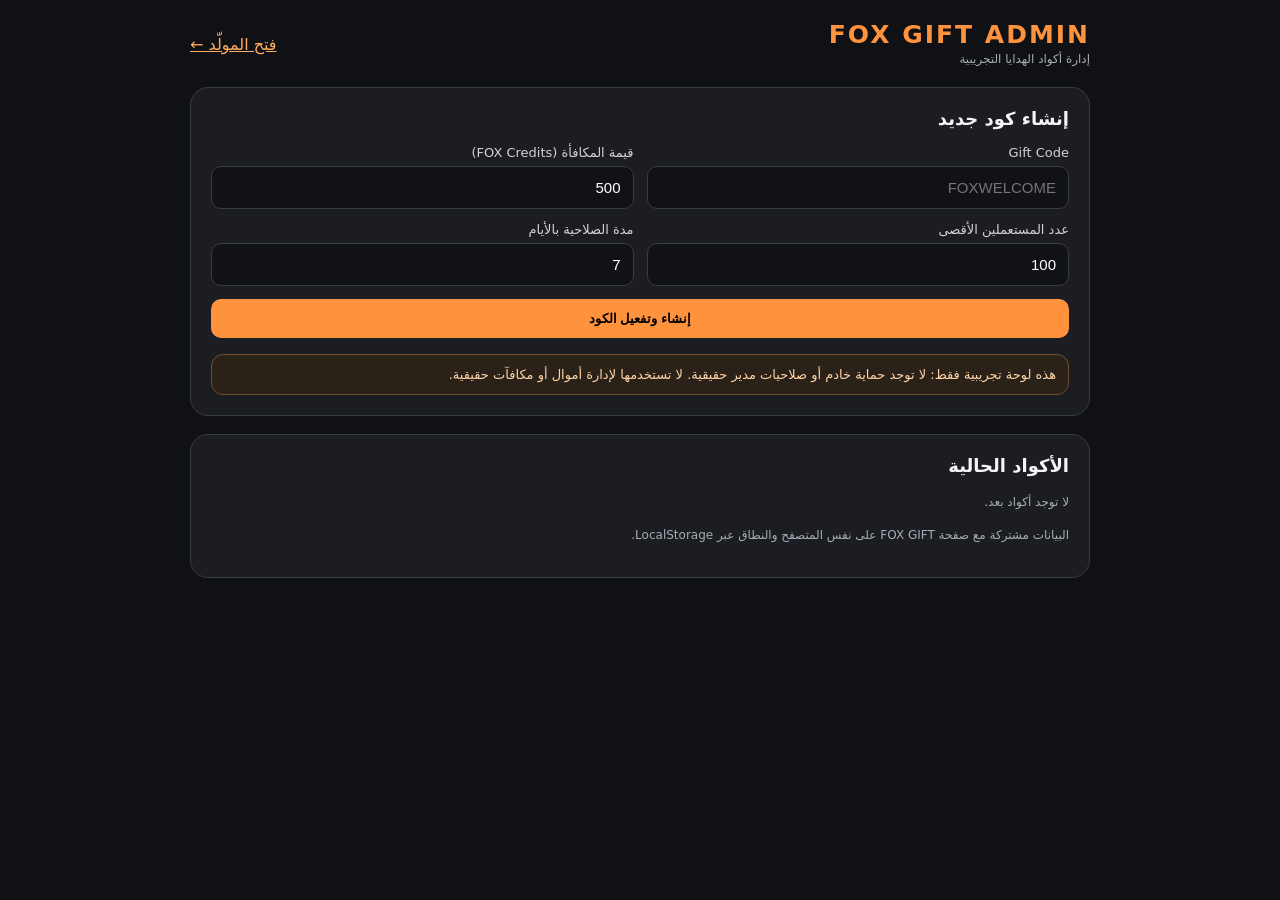
==== FOX-GIFT-ADMIN/index.html @ 8b59bb41 "Add FOX GIFT admin demo panel" ====
<!doctype html>
<html lang="ar" dir="rtl"><head><meta charset="utf-8"><meta name="viewport" content="width=device-width,initial-scale=1"><title>FOX GIFT ADMIN</title>
<style>
:root{--bg:#101114;--panel:#1b1d22;--line:#383b43;--orange:#ff923d;--muted:#a8abb3}*{box-sizing:border-box}body{margin:0;background:#101114;color:#f5f5f6;font-family:system-ui,Arial;padding:20px}.wrap{max-width:900px;margin:auto}.top{display:flex;justify-content:space-between;align-items:center;gap:15px;flex-wrap:wrap}.brand{font-size:25px;font-weight:900;color:var(--orange);letter-spacing:2px}.top a{color:#ffad62}.panel{background:#1b1d22;border:1px solid var(--line);border-radius:18px;padding:20px;margin-top:18px}h2{font-size:18px;margin:0 0 16px}form{display:grid;grid-template-columns:repeat(2,minmax(0,1fr));gap:13px}label{font-size:13px;color:#d2d3d7}input{display:block;width:100%;margin-top:6px;padding:12px;border-radius:10px;border:1px solid var(--line);background:#101216;color:white;font-size:15px}button{border:0;border-radius:10px;padding:12px 15px;background:var(--orange);font-weight:800;cursor:pointer}.wide{grid-column:1/-1}.muted{color:var(--muted);font-size:12px;line-height:1.7}.notice{border:1px solid #72502f;background:#2a2118;padding:12px;border-radius:12px;color:#ffd4a7;margin-top:16px;font-size:13px}.list{display:grid;gap:10px}.item{padding:14px;border:1px solid var(--line);border-radius:12px;display:flex;justify-content:space-between;gap:12px;align-items:center;flex-wrap:wrap}.item strong{color:#ffb36c}.actions{display:flex;gap:8px}.secondary{background:#41444c;color:white}.danger{background:#8f3535;color:white}@media(max-width:600px){form{grid-template-columns:1fr}}
</style></head><body><div class="wrap">
<div class="top"><div><div class="brand">FOX GIFT ADMIN</div><div class="muted">إدارة أكواد الهدايا التجريبية</div></div><a href="../FOX-GIFT/index.html">فتح المولّد ←</a></div>
<div class="panel"><h2>إنشاء كود جديد</h2><form id="form">
<label>Gift Code<input id="code" required maxlength="32" placeholder="FOXWELCOME"></label>
<label>قيمة المكافأة (FOX Credits)<input id="reward" type="number" min="1" max="1000000" value="500" required></label>
<label>عدد المستعملين الأقصى<input id="uses" type="number" min="1" max="100000" value="100" required></label>
<label>مدة الصلاحية بالأيام<input id="days" type="number" min="1" max="365" value="7" required></label>
<button class="wide">إنشاء وتفعيل الكود</button></form>
<div class="notice">هذه لوحة تجريبية فقط: لا توجد حماية خادم أو صلاحيات مدير حقيقية. لا تستخدمها لإدارة أموال أو مكافآت حقيقية.</div></div>
<div class="panel"><h2>الأكواد الحالية</h2><div id="list" class="list"></div><p class="muted">البيانات مشتركة مع صفحة FOX GIFT على نفس المتصفح والنطاق عبر LocalStorage.</p></div>
</div>
<script>
const KEY="foxgift_demo_v1",$=id=>document.getElementById(id);
function load(){try{return JSON.parse(localStorage.getItem(KEY)||'{"codes":{},"claims":{}}')}catch{return {codes:{},claims:{}}}}
function save(db){localStorage.setItem(KEY,JSON.stringify(db));render()}
function esc(s){return String(s).replace(/[&<>"']/g,c=>({"&":"&amp;","<":"&lt;",">":"&gt;",'"':"&quot;","'":"&#39;"}[c]))}
$("form").onsubmit=e=>{e.preventDefault();const db=load(),code=$("code").value.trim().toUpperCase(),days=Number($("days").value),reward=Number($("reward").value),maxUses=Number($("uses").value);if(!/^[A-Z0-9_-]{4,32}$/.test(code)){alert("استعمل 4 إلى 32 حرفاً أو رقماً.");return}if(db.codes[code]){alert("هذا الكود موجود بالفعل.");return}db.codes[code]={reward,maxUses,expiresAt:Date.now()+days*86400000,active:true,secret:crypto.randomUUID(),claims:{},createdAt:Date.now()};save(db);e.target.reset()};
function render(){const db=load(),items=Object.entries(db.codes);$("list").innerHTML=items.length?items.map(([code,x])=>{const used=Object.keys(x.claims||{}).length,expired=Date.now()>x.expiresAt;return '<div class="item"><div><strong>'+esc(code)+'</strong><div class="muted">'+x.reward+' Credits · '+used+'/'+x.maxUses+' · '+(expired?'منتهي':new Date(x.expiresAt).toLocaleString())+' · '+(x.active?'فعال':'متوقف')+'</div></div><div class="actions"><button class="secondary" data-toggle="'+esc(code)+'">'+(x.active?'إيقاف':'تفعيل')+'</button><button class="danger" data-delete="'+esc(code)+'">حذف</button></div></div>'}).join(""):'<div class="muted">لا توجد أكواد بعد.</div>'}
$("list").onclick=e=>{const t=e.target.closest("[data-toggle]"),d=e.target.closest("[data-delete]"),db=load();if(t){const c=t.dataset.toggle;db.codes[c].active=!db.codes[c].active;save(db)}if(d){const c=d.dataset.delete;if(confirm("حذف الكود "+c+"؟")){delete db.codes[c];save(db)}}};
render();
</script></body></html>
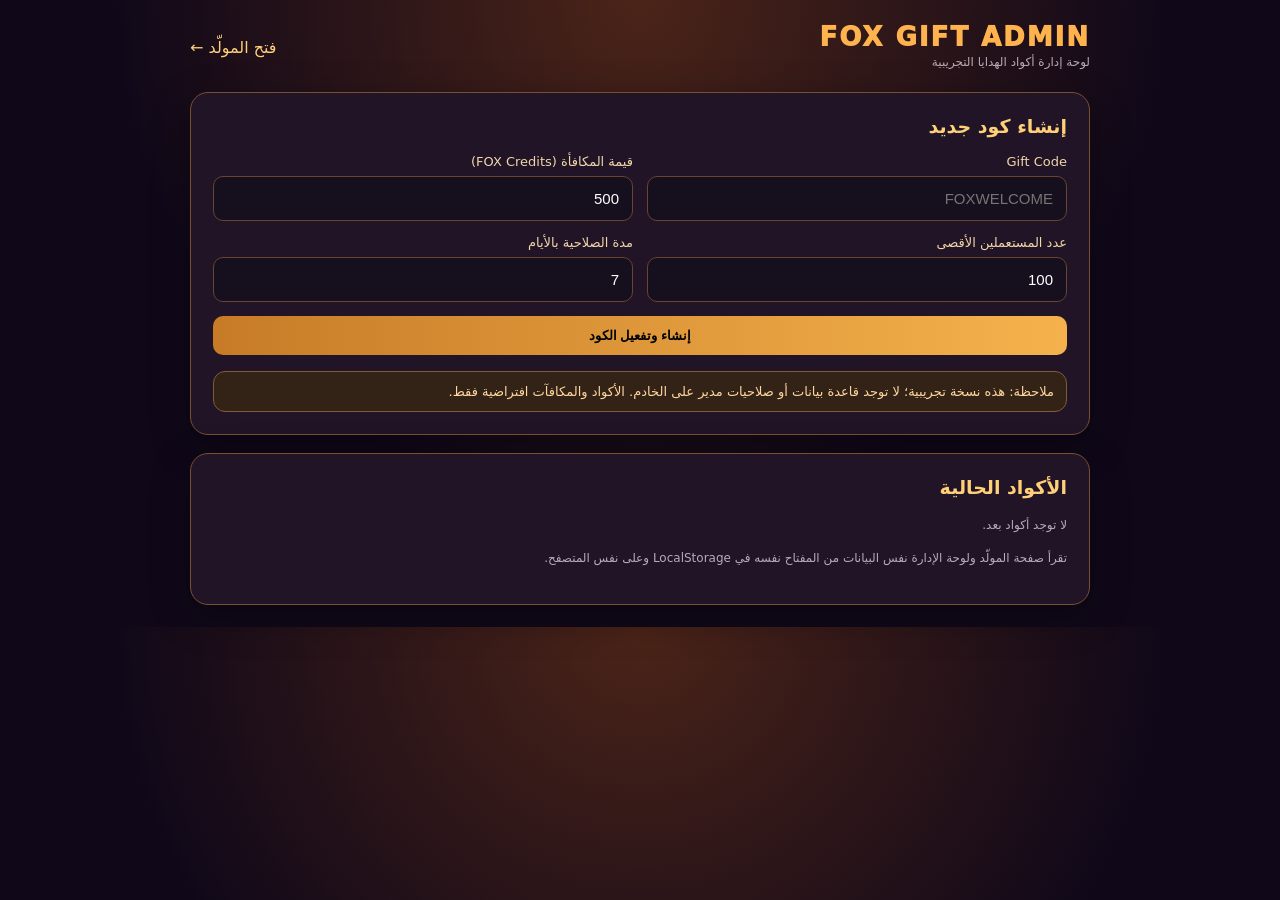
==== commit 383e40d5: "Fix FOX GIFT admin and generator navigation" ====
--- a/FOX-GIFT-ADMIN/index.html
+++ b/FOX-GIFT-ADMIN/index.html
@@ -1,25 +1,25 @@
 <!doctype html>
 <html lang="ar" dir="rtl"><head><meta charset="utf-8"><meta name="viewport" content="width=device-width,initial-scale=1"><title>FOX GIFT ADMIN</title>
 <style>
-:root{--bg:#101114;--panel:#1b1d22;--line:#383b43;--orange:#ff923d;--muted:#a8abb3}*{box-sizing:border-box}body{margin:0;background:#101114;color:#f5f5f6;font-family:system-ui,Arial;padding:20px}.wrap{max-width:900px;margin:auto}.top{display:flex;justify-content:space-between;align-items:center;gap:15px;flex-wrap:wrap}.brand{font-size:25px;font-weight:900;color:var(--orange);letter-spacing:2px}.top a{color:#ffad62}.panel{background:#1b1d22;border:1px solid var(--line);border-radius:18px;padding:20px;margin-top:18px}h2{font-size:18px;margin:0 0 16px}form{display:grid;grid-template-columns:repeat(2,minmax(0,1fr));gap:13px}label{font-size:13px;color:#d2d3d7}input{display:block;width:100%;margin-top:6px;padding:12px;border-radius:10px;border:1px solid var(--line);background:#101216;color:white;font-size:15px}button{border:0;border-radius:10px;padding:12px 15px;background:var(--orange);font-weight:800;cursor:pointer}.wide{grid-column:1/-1}.muted{color:var(--muted);font-size:12px;line-height:1.7}.notice{border:1px solid #72502f;background:#2a2118;padding:12px;border-radius:12px;color:#ffd4a7;margin-top:16px;font-size:13px}.list{display:grid;gap:10px}.item{padding:14px;border:1px solid var(--line);border-radius:12px;display:flex;justify-content:space-between;gap:12px;align-items:center;flex-wrap:wrap}.item strong{color:#ffb36c}.actions{display:flex;gap:8px}.secondary{background:#41444c;color:white}.danger{background:#8f3535;color:white}@media(max-width:600px){form{grid-template-columns:1fr}}
+*{box-sizing:border-box}body{margin:0;background:radial-gradient(ellipse at 50% 0,#4b2418,#100819 58%);color:#ffe6bd;font-family:system-ui,Arial;padding:22px}.wrap{max-width:900px;margin:auto}.top{display:flex;justify-content:space-between;align-items:center;gap:14px;flex-wrap:wrap}.brand{font-size:26px;font-weight:950;color:#ffb34e;letter-spacing:2px}.muted{color:#b9aab8;font-size:12px;line-height:1.8}.top a{color:#ffd078;text-decoration:none}.panel{background:#211426;border:1px solid #79502f;border-radius:18px;padding:22px;margin-top:18px;box-shadow:0 12px 40px #0005}h2{font-size:19px;margin:0 0 17px;color:#ffd078}form{display:grid;grid-template-columns:repeat(2,minmax(0,1fr));gap:14px}label{font-size:13px;color:#f1d6aa}input{display:block;width:100%;margin-top:7px;padding:13px;border-radius:10px;border:1px solid #69442f;background:#160f1e;color:white;font-size:15px}button{border:0;border-radius:10px;padding:12px 15px;background:linear-gradient(90deg,#c77b27,#f5b24c);font-weight:850;cursor:pointer}.wide{grid-column:1/-1}.notice{border:1px solid #805c36;background:#332316;padding:12px;border-radius:12px;color:#ffd6a0;margin-top:16px;font-size:13px}.list{display:grid;gap:10px}.item{padding:14px;border:1px solid #61432f;border-radius:12px;display:flex;justify-content:space-between;gap:12px;align-items:center;flex-wrap:wrap}.item strong{color:#ffca78}.actions{display:flex;gap:8px}.secondary{background:#4a414b;color:white}.danger{background:#8f3535;color:white}@media(max-width:600px){form{grid-template-columns:1fr}.panel{padding:17px}}
 </style></head><body><div class="wrap">
-<div class="top"><div><div class="brand">FOX GIFT ADMIN</div><div class="muted">إدارة أكواد الهدايا التجريبية</div></div><a href="../FOX-GIFT/index.html">فتح المولّد ←</a></div>
+<div class="top"><div><div class="brand">FOX GIFT ADMIN</div><div class="muted">لوحة إدارة أكواد الهدايا التجريبية</div></div><a href="../fox-gift/">فتح المولّد ←</a></div>
 <div class="panel"><h2>إنشاء كود جديد</h2><form id="form">
 <label>Gift Code<input id="code" required maxlength="32" placeholder="FOXWELCOME"></label>
 <label>قيمة المكافأة (FOX Credits)<input id="reward" type="number" min="1" max="1000000" value="500" required></label>
 <label>عدد المستعملين الأقصى<input id="uses" type="number" min="1" max="100000" value="100" required></label>
 <label>مدة الصلاحية بالأيام<input id="days" type="number" min="1" max="365" value="7" required></label>
 <button class="wide">إنشاء وتفعيل الكود</button></form>
-<div class="notice">هذه لوحة تجريبية فقط: لا توجد حماية خادم أو صلاحيات مدير حقيقية. لا تستخدمها لإدارة أموال أو مكافآت حقيقية.</div></div>
-<div class="panel"><h2>الأكواد الحالية</h2><div id="list" class="list"></div><p class="muted">البيانات مشتركة مع صفحة FOX GIFT على نفس المتصفح والنطاق عبر LocalStorage.</p></div>
+<div class="notice">ملاحظة: هذه نسخة تجريبية؛ لا توجد قاعدة بيانات أو صلاحيات مدير على الخادم. الأكواد والمكافآت افتراضية فقط.</div></div>
+<div class="panel"><h2>الأكواد الحالية</h2><div id="list" class="list"></div><p class="muted">تقرأ صفحة المولّد ولوحة الإدارة نفس البيانات من المفتاح نفسه في LocalStorage وعلى نفس المتصفح.</p></div>
 </div>
 <script>
 const KEY="foxgift_demo_v1",$=id=>document.getElementById(id);
-function load(){try{return JSON.parse(localStorage.getItem(KEY)||'{"codes":{},"claims":{}}')}catch{return {codes:{},claims:{}}}}
+function load(){try{return JSON.parse(localStorage.getItem(KEY)||'{"codes":{},"claims":{}}')}catch(e){return {codes:{},claims:{}}}}
 function save(db){localStorage.setItem(KEY,JSON.stringify(db));render()}
 function esc(s){return String(s).replace(/[&<>"']/g,c=>({"&":"&amp;","<":"&lt;",">":"&gt;",'"':"&quot;","'":"&#39;"}[c]))}
 $("form").onsubmit=e=>{e.preventDefault();const db=load(),code=$("code").value.trim().toUpperCase(),days=Number($("days").value),reward=Number($("reward").value),maxUses=Number($("uses").value);if(!/^[A-Z0-9_-]{4,32}$/.test(code)){alert("استعمل 4 إلى 32 حرفاً أو رقماً.");return}if(db.codes[code]){alert("هذا الكود موجود بالفعل.");return}db.codes[code]={reward,maxUses,expiresAt:Date.now()+days*86400000,active:true,secret:crypto.randomUUID(),claims:{},createdAt:Date.now()};save(db);e.target.reset()};
 function render(){const db=load(),items=Object.entries(db.codes);$("list").innerHTML=items.length?items.map(([code,x])=>{const used=Object.keys(x.claims||{}).length,expired=Date.now()>x.expiresAt;return '<div class="item"><div><strong>'+esc(code)+'</strong><div class="muted">'+x.reward+' Credits · '+used+'/'+x.maxUses+' · '+(expired?'منتهي':new Date(x.expiresAt).toLocaleString())+' · '+(x.active?'فعال':'متوقف')+'</div></div><div class="actions"><button class="secondary" data-toggle="'+esc(code)+'">'+(x.active?'إيقاف':'تفعيل')+'</button><button class="danger" data-delete="'+esc(code)+'">حذف</button></div></div>'}).join(""):'<div class="muted">لا توجد أكواد بعد.</div>'}
 $("list").onclick=e=>{const t=e.target.closest("[data-toggle]"),d=e.target.closest("[data-delete]"),db=load();if(t){const c=t.dataset.toggle;db.codes[c].active=!db.codes[c].active;save(db)}if(d){const c=d.dataset.delete;if(confirm("حذف الكود "+c+"؟")){delete db.codes[c];save(db)}}};
-render();
+window.addEventListener("storage",render);render();
 </script></body></html>
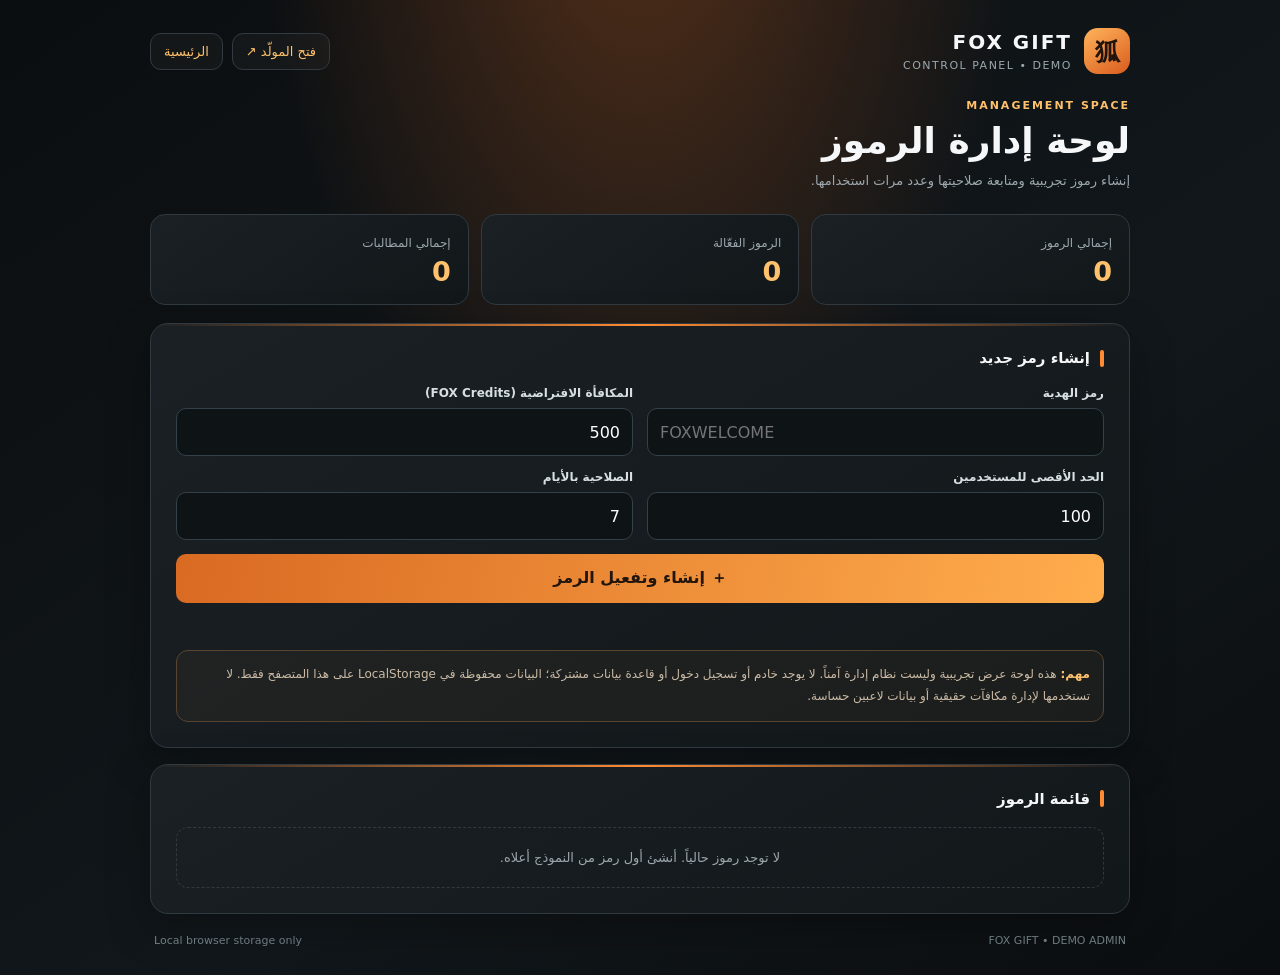
==== commit 3d65972b: "Redesign FOX GIFT admin dashboard" ====
--- a/FOX-GIFT-ADMIN/index.html
+++ b/FOX-GIFT-ADMIN/index.html
@@ -1,25 +1,68 @@
 <!doctype html>
-<html lang="ar" dir="rtl"><head><meta charset="utf-8"><meta name="viewport" content="width=device-width,initial-scale=1"><title>FOX GIFT ADMIN</title>
+<html lang="ar" dir="rtl">
+<head>
+<meta charset="utf-8"><meta name="viewport" content="width=device-width,initial-scale=1"><meta name="theme-color" content="#101316">
+<title>FOX GIFT | لوحة التحكم التجريبية</title>
 <style>
-*{box-sizing:border-box}body{margin:0;background:radial-gradient(ellipse at 50% 0,#4b2418,#100819 58%);color:#ffe6bd;font-family:system-ui,Arial;padding:22px}.wrap{max-width:900px;margin:auto}.top{display:flex;justify-content:space-between;align-items:center;gap:14px;flex-wrap:wrap}.brand{font-size:26px;font-weight:950;color:#ffb34e;letter-spacing:2px}.muted{color:#b9aab8;font-size:12px;line-height:1.8}.top a{color:#ffd078;text-decoration:none}.panel{background:#211426;border:1px solid #79502f;border-radius:18px;padding:22px;margin-top:18px;box-shadow:0 12px 40px #0005}h2{font-size:19px;margin:0 0 17px;color:#ffd078}form{display:grid;grid-template-columns:repeat(2,minmax(0,1fr));gap:14px}label{font-size:13px;color:#f1d6aa}input{display:block;width:100%;margin-top:7px;padding:13px;border-radius:10px;border:1px solid #69442f;background:#160f1e;color:white;font-size:15px}button{border:0;border-radius:10px;padding:12px 15px;background:linear-gradient(90deg,#c77b27,#f5b24c);font-weight:850;cursor:pointer}.wide{grid-column:1/-1}.notice{border:1px solid #805c36;background:#332316;padding:12px;border-radius:12px;color:#ffd6a0;margin-top:16px;font-size:13px}.list{display:grid;gap:10px}.item{padding:14px;border:1px solid #61432f;border-radius:12px;display:flex;justify-content:space-between;gap:12px;align-items:center;flex-wrap:wrap}.item strong{color:#ffca78}.actions{display:flex;gap:8px}.secondary{background:#4a414b;color:white}.danger{background:#8f3535;color:white}@media(max-width:600px){form{grid-template-columns:1fr}.panel{padding:17px}}
-</style></head><body><div class="wrap">
-<div class="top"><div><div class="brand">FOX GIFT ADMIN</div><div class="muted">لوحة إدارة أكواد الهدايا التجريبية</div></div><a href="../fox-gift/">فتح المولّد ←</a></div>
-<div class="panel"><h2>إنشاء كود جديد</h2><form id="form">
-<label>Gift Code<input id="code" required maxlength="32" placeholder="FOXWELCOME"></label>
-<label>قيمة المكافأة (FOX Credits)<input id="reward" type="number" min="1" max="1000000" value="500" required></label>
-<label>عدد المستعملين الأقصى<input id="uses" type="number" min="1" max="100000" value="100" required></label>
-<label>مدة الصلاحية بالأيام<input id="days" type="number" min="1" max="365" value="7" required></label>
-<button class="wide">إنشاء وتفعيل الكود</button></form>
-<div class="notice">ملاحظة: هذه نسخة تجريبية؛ لا توجد قاعدة بيانات أو صلاحيات مدير على الخادم. الأكواد والمكافآت افتراضية فقط.</div></div>
-<div class="panel"><h2>الأكواد الحالية</h2><div id="list" class="list"></div><p class="muted">تقرأ صفحة المولّد ولوحة الإدارة نفس البيانات من المفتاح نفسه في LocalStorage وعلى نفس المتصفح.</p></div>
+:root{color-scheme:dark;--bg:#0b0e10;--panel:#151a1e;--panel2:#1c2328;--line:#303a40;--orange:#ff8b32;--gold:#ffc16b;--muted:#9ca8ae;--white:#f5f7f8;--green:#64d6a0;--red:#ff7777}
+*{box-sizing:border-box}body{margin:0;min-height:100vh;background:radial-gradient(ellipse at 50% -15%,#553019 0,transparent 42%),linear-gradient(145deg,#0b0e10,#11171b 60%,#0b0e10);color:var(--white);font-family:system-ui,-apple-system,"Segoe UI",Arial,sans-serif;padding:20px}
+a{color:var(--gold);text-decoration:none}.shell{width:min(100%,980px);margin:auto}.top{display:flex;align-items:center;justify-content:space-between;gap:14px;flex-wrap:wrap;margin:8px 0 25px}.brand{display:flex;align-items:center;gap:12px}.mark{width:46px;height:46px;display:grid;place-items:center;border-radius:14px;background:linear-gradient(145deg,#ffb45c,#d95b1d);color:#20140d;font-size:25px;font-weight:1000}.brand b{display:block;letter-spacing:2px;font-size:20px}.brand small{color:var(--muted);font-size:11px;letter-spacing:1.5px}.nav{display:flex;gap:9px;flex-wrap:wrap}.nav a{border:1px solid var(--line);padding:10px 13px;border-radius:11px;font-size:13px;background:#ffffff08}
+.heading{margin:12px 0 22px}.eyebrow{color:var(--gold);font-size:11px;letter-spacing:2px;font-weight:850}.heading h1{font-size:clamp(25px,5vw,36px);margin:8px 0}.heading p{color:var(--muted);font-size:13px;line-height:1.8;margin:0}
+.stats{display:grid;grid-template-columns:repeat(3,1fr);gap:12px;margin:18px 0}.stat{background:linear-gradient(145deg,#1a2024,#12171a);border:1px solid var(--line);border-radius:15px;padding:17px}.stat small{color:var(--muted);font-size:12px}.stat strong{display:block;font-size:27px;color:var(--gold);margin-top:5px}
+.panel{background:linear-gradient(150deg,#1a2024,#12171a);border:1px solid var(--line);border-radius:18px;padding:clamp(17px,3vw,25px);margin-top:16px;box-shadow:0 15px 45px #0004;position:relative;overflow:hidden}.panel:before{content:"";position:absolute;inset:0 0 auto;height:2px;background:linear-gradient(90deg,transparent,var(--orange),transparent)}h2{font-size:15px;margin:0 0 19px;display:flex;align-items:center;gap:10px}h2:before{content:"";width:4px;height:17px;border-radius:4px;background:var(--orange)}
+form{display:grid;grid-template-columns:repeat(2,minmax(0,1fr));gap:14px}.field label{display:block;font-size:12px;color:#d7dfe2;font-weight:750;margin-bottom:8px}.field input{width:100%;height:48px;border:1px solid #354148;border-radius:10px;background:#0e1316;color:white;padding:0 12px;font:inherit;outline:none}.field input:focus{border-color:var(--orange);box-shadow:0 0 0 3px #ff8b3220}.wide{grid-column:1/-1}
+button{font:inherit;cursor:pointer;border-radius:10px;font-weight:850}.create{height:49px;border:0;background:linear-gradient(100deg,#d96a22,#ffad4d);color:#21150d}.status{min-height:20px;color:var(--green);font-size:12px;margin-top:12px}
+.notice{padding:13px;border:1px solid #59452e;border-radius:12px;background:#ffb34b0a;color:#cbbba6;font-size:12px;line-height:1.8;margin-top:15px}.notice b{color:var(--gold)}
+.list{display:grid;gap:10px}.empty{padding:22px;text-align:center;color:var(--muted);border:1px dashed var(--line);border-radius:12px;font-size:13px}.item{display:flex;align-items:center;justify-content:space-between;gap:14px;flex-wrap:wrap;padding:15px;border:1px solid var(--line);border-radius:13px;background:#ffffff04}.code{font-weight:950;letter-spacing:1.5px;color:var(--gold);direction:ltr;text-align:right}.meta{font-size:11px;color:var(--muted);line-height:1.9;margin-top:5px}.pill{display:inline-block;padding:3px 8px;border-radius:20px;font-size:10px;font-weight:800;margin-inline-start:6px}.active{background:#64d6a018;color:var(--green)}.paused{background:#ff777718;color:var(--red)}.actions{display:flex;gap:7px}.action{padding:9px 12px;border:1px solid var(--line);background:#ffffff08;color:#e8edef;font-size:11px}.delete{border-color:#793b3b;color:#ff9999}.footer{display:flex;justify-content:space-between;gap:12px;flex-wrap:wrap;color:#77858b;font-size:11px;padding:20px 4px 8px}
+@media(max-width:600px){body{padding:13px}.brand b{font-size:17px}.mark{width:42px;height:42px}.stats{gap:8px}.stat{padding:12px}.stat strong{font-size:22px}form{grid-template-columns:1fr}.wide{grid-column:auto}.item{align-items:flex-start}.actions{width:100%}.action{flex:1}}
+</style>
+</head>
+<body><div class="shell">
+<header class="top"><div class="brand"><div class="mark">狐</div><div><b>FOX GIFT</b><small>CONTROL PANEL • DEMO</small></div></div><nav class="nav"><a href="../fox-gift/">فتح المولّد ↗</a><a href="../">الرئيسية</a></nav></header>
+<section class="heading"><div class="eyebrow">MANAGEMENT SPACE</div><h1>لوحة إدارة الرموز</h1><p>إنشاء رموز تجريبية ومتابعة صلاحيتها وعدد مرات استخدامها.</p></section>
+<section class="stats"><div class="stat"><small>إجمالي الرموز</small><strong id="total">0</strong></div><div class="stat"><small>الرموز الفعّالة</small><strong id="enabled">0</strong></div><div class="stat"><small>إجمالي المطالبات</small><strong id="claims">0</strong></div></section>
+<section class="panel"><h2>إنشاء رمز جديد</h2>
+<form id="form">
+<div class="field"><label for="code">رمز الهدية</label><input id="code" required maxlength="32" placeholder="FOXWELCOME" dir="ltr" autocomplete="off"></div>
+<div class="field"><label for="reward">المكافأة الافتراضية (FOX Credits)</label><input id="reward" type="number" min="1" max="1000000" value="500" required></div>
+<div class="field"><label for="uses">الحد الأقصى للمستخدمين</label><input id="uses" type="number" min="1" max="100000" value="100" required></div>
+<div class="field"><label for="days">الصلاحية بالأيام</label><input id="days" type="number" min="1" max="365" value="7" required></div>
+<button class="create wide" type="submit">＋ إنشاء وتفعيل الرمز</button>
+</form><div class="status" id="status" role="status" aria-live="polite"></div>
+<div class="notice"><b>مهم:</b> هذه لوحة عرض تجريبية وليست نظام إدارة آمناً. لا يوجد خادم أو تسجيل دخول أو قاعدة بيانات مشتركة؛ البيانات محفوظة في LocalStorage على هذا المتصفح فقط. لا تستخدمها لإدارة مكافآت حقيقية أو بيانات لاعبين حساسة.</div>
+</section>
+<section class="panel"><h2>قائمة الرموز</h2><div class="list" id="list"></div></section>
+<footer class="footer"><span>FOX GIFT • DEMO ADMIN</span><span>Local browser storage only</span></footer>
 </div>
 <script>
+"use strict";
 const KEY="foxgift_demo_v1",$=id=>document.getElementById(id);
 function load(){try{return JSON.parse(localStorage.getItem(KEY)||'{"codes":{},"claims":{}}')}catch(e){return {codes:{},claims:{}}}}
 function save(db){localStorage.setItem(KEY,JSON.stringify(db));render()}
-function esc(s){return String(s).replace(/[&<>"']/g,c=>({"&":"&amp;","<":"&lt;",">":"&gt;",'"':"&quot;","'":"&#39;"}[c]))}
-$("form").onsubmit=e=>{e.preventDefault();const db=load(),code=$("code").value.trim().toUpperCase(),days=Number($("days").value),reward=Number($("reward").value),maxUses=Number($("uses").value);if(!/^[A-Z0-9_-]{4,32}$/.test(code)){alert("استعمل 4 إلى 32 حرفاً أو رقماً.");return}if(db.codes[code]){alert("هذا الكود موجود بالفعل.");return}db.codes[code]={reward,maxUses,expiresAt:Date.now()+days*86400000,active:true,secret:crypto.randomUUID(),claims:{},createdAt:Date.now()};save(db);e.target.reset()};
-function render(){const db=load(),items=Object.entries(db.codes);$("list").innerHTML=items.length?items.map(([code,x])=>{const used=Object.keys(x.claims||{}).length,expired=Date.now()>x.expiresAt;return '<div class="item"><div><strong>'+esc(code)+'</strong><div class="muted">'+x.reward+' Credits · '+used+'/'+x.maxUses+' · '+(expired?'منتهي':new Date(x.expiresAt).toLocaleString())+' · '+(x.active?'فعال':'متوقف')+'</div></div><div class="actions"><button class="secondary" data-toggle="'+esc(code)+'">'+(x.active?'إيقاف':'تفعيل')+'</button><button class="danger" data-delete="'+esc(code)+'">حذف</button></div></div>'}).join(""):'<div class="muted">لا توجد أكواد بعد.</div>'}
-$("list").onclick=e=>{const t=e.target.closest("[data-toggle]"),d=e.target.closest("[data-delete]"),db=load();if(t){const c=t.dataset.toggle;db.codes[c].active=!db.codes[c].active;save(db)}if(d){const c=d.dataset.delete;if(confirm("حذف الكود "+c+"؟")){delete db.codes[c];save(db)}}};
+function esc(value){return String(value).replace(/[&<>"']/g,c=>({"&":"&amp;","<":"&lt;",">":"&gt;",'"':"&quot;","'":"&#39;"}[c]))}
+function render(){
+ const db=load(),entries=Object.entries(db.codes||{});let claims=0;
+ for(const [,item] of entries)claims+=Object.keys(item.claims||{}).length;
+ $("total").textContent=entries.length;$("enabled").textContent=entries.filter(([,x])=>x.active&&Date.now()<=Number(x.expiresAt)).length;$("claims").textContent=claims;
+ $("list").innerHTML=entries.length?entries.map(([code,x])=>{
+  const used=Object.keys(x.claims||{}).length,expired=Date.now()>Number(x.expiresAt),on=!!x.active&&!expired;
+  const expiry=new Date(Number(x.expiresAt)).toLocaleDateString("ar");
+  return '<article class="item"><div><div class="code">'+esc(code)+'</div><div class="meta">'+Number(x.reward)+' FOX Credits · '+used+'/'+Number(x.maxUses)+' استعمال · ينتهي '+esc(expiry)+' <span class="pill '+(on?'active':'paused')+'">'+(expired?'منتهي':on?'فعّال':'متوقف')+'</span></div></div><div class="actions"><button class="action" type="button" data-toggle="'+esc(code)+'">'+(x.active?'إيقاف':'تفعيل')+'</button><button class="action delete" type="button" data-delete="'+esc(code)+'">حذف</button></div></article>'
+ }).join(""):'<div class="empty">لا توجد رموز حالياً. أنشئ أول رمز من النموذج أعلاه.</div>';
+}
+$("form").addEventListener("submit",e=>{
+ e.preventDefault();const db=load(),code=$("code").value.trim().toUpperCase(),days=Number($("days").value),reward=Number($("reward").value),maxUses=Number($("uses").value);
+ if(!/^[A-Z0-9_-]{4,32}$/.test(code)){$("status").textContent="استخدم 4 إلى 32 حرفاً أو رقماً أو - أو _.";return}
+ if(db.codes[code]){$("status").textContent="هذا الرمز موجود بالفعل.";return}
+ if(!Number.isInteger(days)||days<1||days>365||!Number.isInteger(reward)||reward<1||reward>1000000||!Number.isInteger(maxUses)||maxUses<1||maxUses>100000){$("status").textContent="تحقق من القيم المدخلة.";return}
+ db.codes[code]={reward,maxUses,expiresAt:Date.now()+days*86400000,active:true,secret:crypto.randomUUID(),claims:{},createdAt:Date.now()};
+ save(db);$("form").reset();$("reward").value=500;$("uses").value=100;$("days").value=7;$("status").textContent="تم إنشاء الرمز التجريبي.";
+});
+$("list").addEventListener("click",e=>{
+ const toggle=e.target.closest("[data-toggle]"),del=e.target.closest("[data-delete]");if(!toggle&&!del)return;
+ const db=load();
+ if(toggle){const code=toggle.dataset.toggle;if(!db.codes[code])return;db.codes[code].active=!db.codes[code].active;save(db)}
+ if(del){const code=del.dataset.delete;if(!db.codes[code])return;if(confirm("حذف الرمز "+code+" من بيانات هذا المتصفح؟")){delete db.codes[code];save(db)}}
+});
 window.addEventListener("storage",render);render();
 </script></body></html>
